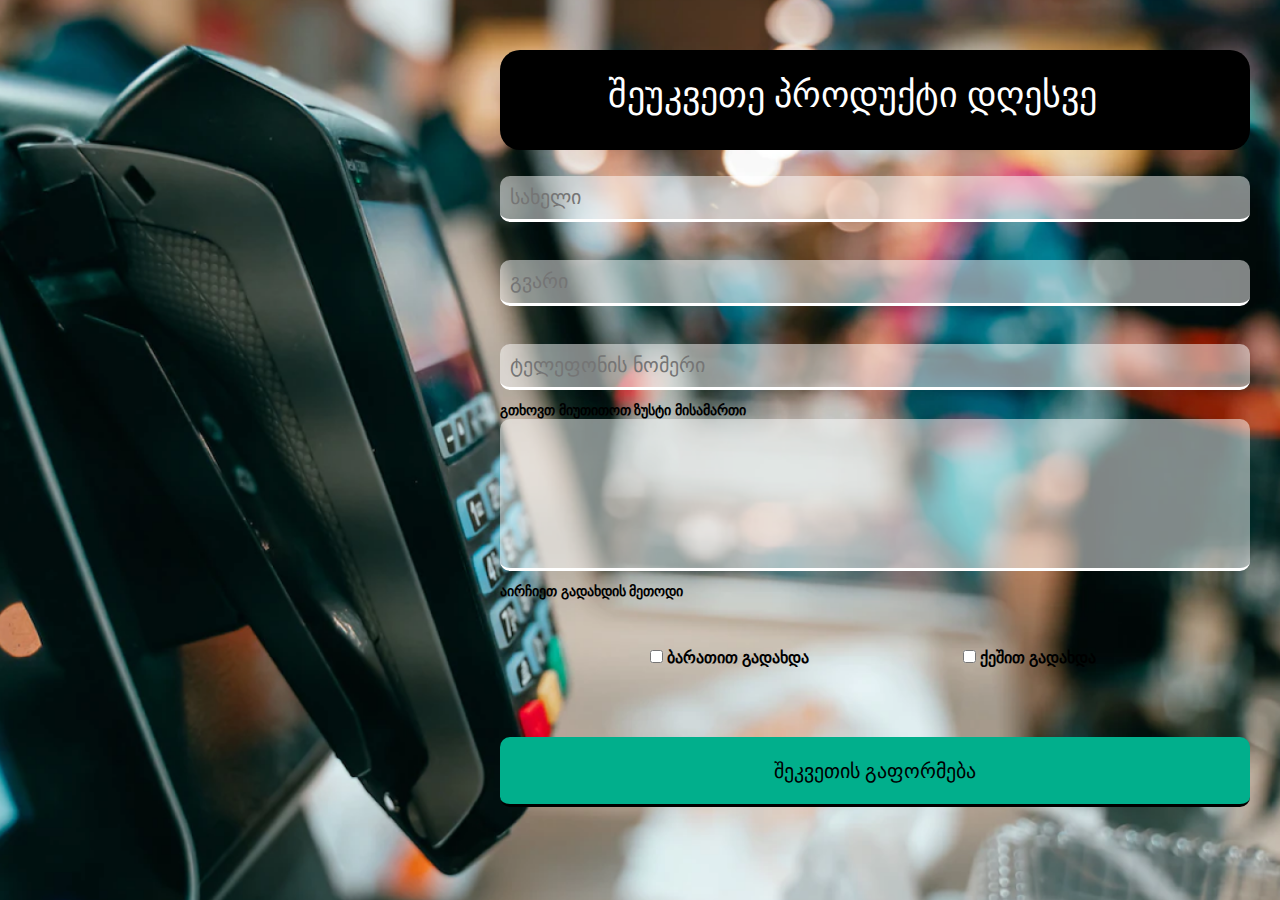
==== index.html @ a9772e38 "davaleba 9 saregistracio forma" ====
<!DOCTYPE html>
<html lang="en">
<head>
    <meta charset="UTF-8">
    <meta http-equiv="X-UA-Compatible" content="IE=edge">
    <meta name="viewport" content="width=device-width, initial-scale=1.0">
    <link rel="stylesheet" href="style/style.css">
    <title>Document</title>
</head>
<body>

    <header></header>
    <main>
        <div class="mtavari">
            <div class="register1">
        <form class="register">
            <div class="shekveta">

            <p class="sheukvete">
                შეუკვეთე პროდუქტი დღესვე
            </p>
        </div>
            <input type="text" name="სახელი" id="სახელი" placeholder="სახელი">
            <input type="text" name="გვარი" id="გვარი"
            placeholder="გვარი">
            <input type="number" name="ტელეფონის ნომერი" id="ტელეფონის ნომერი" placeholder="ტელეფონის ნომერი">
        </div>
        <p class="misamarti"> 
            <b>გთხოვთ მიუთითოთ ზუსტი მისამართი</b>
        </p>
        <input class="misamarti1" type="text" name="misamarti" id="mismaarti">

        <p class="metodi">
            <b>აირჩიეთ გადახდის მეთოდი</b>
        </p> 
        <div class="gadaxda">
        <input type="checkbox" name="baratit" id="baratit">
            <label for="baratit"><b>ბარათით გადახდა</b></label>
        
        <input type="checkbox" name="qeshit" id="qeshit">
            <label for="qeshit"><b>ქეშით გადახდა</b></label>   
        </div>
        <input type="submit" name="შეკვეთის გაფორმება" id="შეკვეთის გაფორმება" value="შეკვეთის გაფორმება" class="gaformeba">
        </div>
        </form>
    </div>
</main>
    <footer></footer>
</body>
</html>
---- style/style.css ----
*{
    margin: 0;
    padding: 0;
    text-decoration: none;
    text-decoration: none;
    box-sizing: border-box;
}
body{
    background-image: url(../img/bg.png);
    background-repeat: no-repeat;
    background-size: cover;
    width: 100%;
}
.mtavari{
    height: 800px;
    width: 750px;
    margin-left:500px;
    margin-top: 50px;
}
.shekveta{
    height: 100px;
    width: 750px;
    background-color: black;
    border-radius: 20px;
} 
 .sheukvete{
    color: #ffffff;
    font-size: 36px;
    padding-left: 108px;
    padding-top: 24px;
}
.register input{
    width: 750px;
    padding: 10px;
    margin-top: 26px;
    outline: none;
    background-color: rgba(255, 255, 255, 0.5);
    font-size: 20px;
    border-radius: 10px;
    color: black;
    border: none;
    border-bottom: 3px solid #ffffff;
    margin-bottom: 12px;

}

.misamarti1{
    height: 152px;
    width: 750px;
    border-radius: 10px;
    border-bottom: 3px solid #ffffff;
    background-color: rgba(255, 255, 255, 0.5);
    border: none;
    border-bottom: 3px solid #ffffff;
    margin-bottom: 12px;


}
.misamarti, .metodi{
    color: black;
    font-size: 14px;
} 
.gadaxda input{
    margin-top: 50px;
    margin-left: 150px;
}
.gaformeba{
    margin-top: 70px;
    background-color: #01AF8C;
    font-size: 20px;
    width: 750px;
    height: 70px;
    border: none;
    border-bottom: 3px solid #000000;
    border-radius: 10px;
}
.kontainer{
    width: 750px;
    background-color: #000000;
    border-radius: 20px;
    margin-left:500px;
    margin-top: 50px;
}
.shesruleba{
    padding-top: 30px;
    font-size: 36px;
    color: #ffffff;
    text-align: center;
    margin-bottom: 50px;
}
.kont1{
    font-size: 36px;
    color: #ffffff;
    text-align: center;
}
.kont3{
    font-size: 36px;
    color: #ffffff;
    text-align: center;
    margin-bottom: 50px;
}
.kont2{
    font-size: 20px;
    color: #ffffff;
    text-align: center;
    padding-bottom: 20px;
}
.pasdakleba{
    margin-top: 150px;
    background-color: #F5BA22;
    font-size: 20px;
    width: 750px;
    height: 70px;
    border: none;
    border-bottom: 3px solid #000000;
    border-radius: 10px;
    margin-left:500px;
}
.psd{
    text-align: center;
    font-size: 20px;
    padding-top: 20px;
}
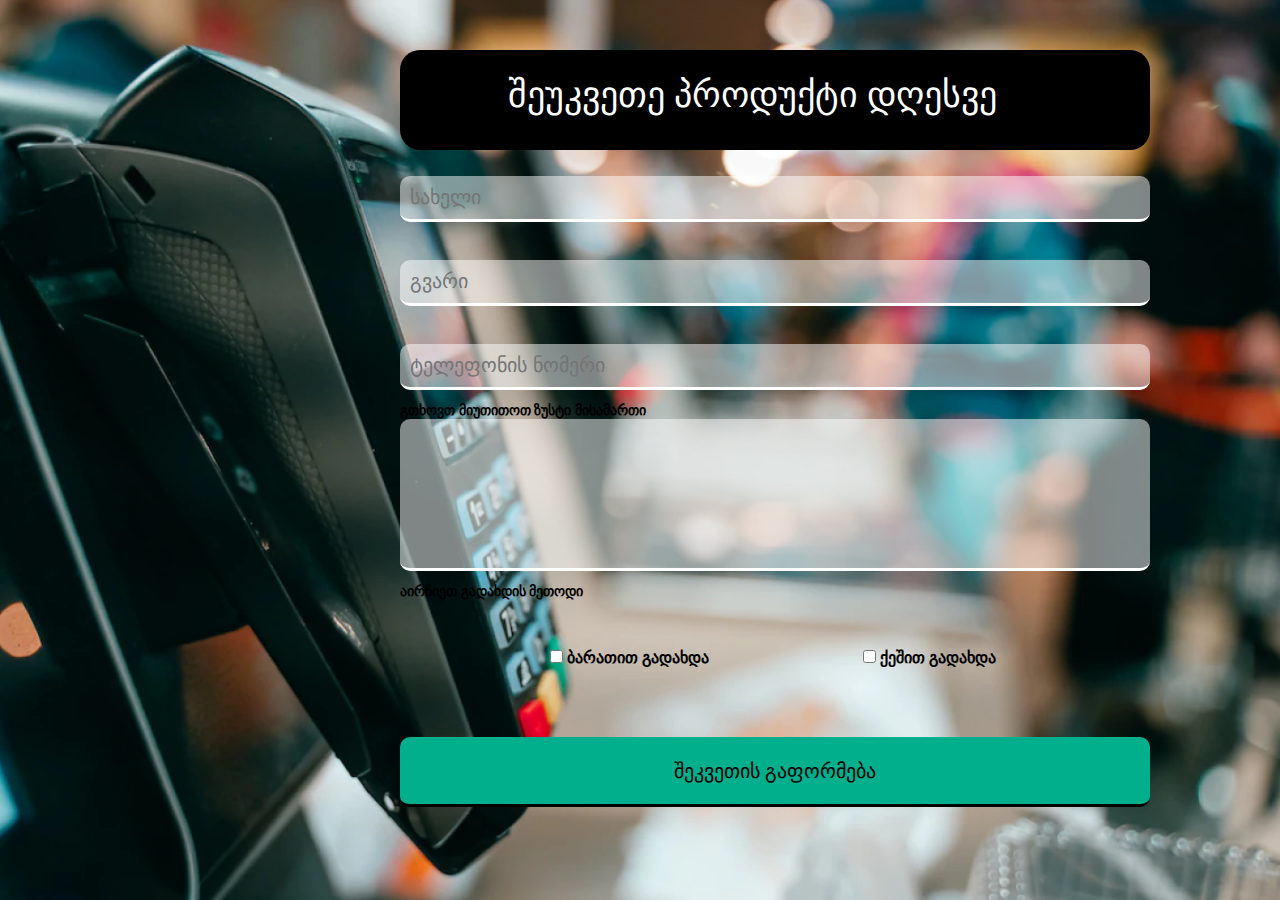
==== commit c6520269: "davaleba9 saregistracio forma" ====
--- a/index.html
+++ b/index.html
@@ -13,7 +13,7 @@
     <main>
         <div class="mtavari">
             <div class="register1">
-        <form class="register">
+        <form class="register" action="index2.html">
             <div class="shekveta">
 
             <p class="sheukvete">
@@ -40,10 +40,11 @@
         <input type="checkbox" name="qeshit" id="qeshit">
             <label for="qeshit"><b>ქეშით გადახდა</b></label>   
         </div>
-        <input type="submit" name="შეკვეთის გაფორმება" id="შეკვეთის გაფორმება" value="შეკვეთის გაფორმება" class="gaformeba">
+        <input type="submit" name="შეკვეთის  გაფორმება"  id="შეკვეთის გაფორმება" value="შეკვეთის გაფორმება" class="gaformeba" >
+        
         </div>
-        </form>
-    </div>
+        </form></div>
+    
 </main>
     <footer></footer>
 </body>
--- a/style/style.css
+++ b/style/style.css
@@ -11,10 +11,10 @@
     background-size: cover;
     width: 100%;
 }
-.mtavari{
+ .mtavari{
     height: 800px;
-    width: 750px;
-    margin-left:500px;
+    width: 600px;
+    margin-left:400px;
     margin-top: 50px;
 }
 .shekveta{
@@ -64,6 +64,7 @@
     margin-top: 50px;
     margin-left: 150px;
 }
+
 .gaformeba{
     margin-top: 70px;
     background-color: #01AF8C;
@@ -73,6 +74,10 @@
     border: none;
     border-bottom: 3px solid #000000;
     border-radius: 10px;
+}
+.gaformeba:hover{
+    background-color: #049174;
+    cursor: pointer;
 }
 .kontainer{
     width: 750px;
@@ -110,7 +115,6 @@
     background-color: #F5BA22;
     font-size: 20px;
     width: 750px;
-    height: 70px;
     border: none;
     border-bottom: 3px solid #000000;
     border-radius: 10px;
@@ -119,10 +123,14 @@
 .psd{
     text-align: center;
     font-size: 20px;
+    padding-bottom: 24px;
     padding-top: 20px;
+    border-radius: 10px;
 }
-
-
+.psd:hover{
+    background-color: #d8a31d;
+    cursor: pointer;
+}
 
     
 
